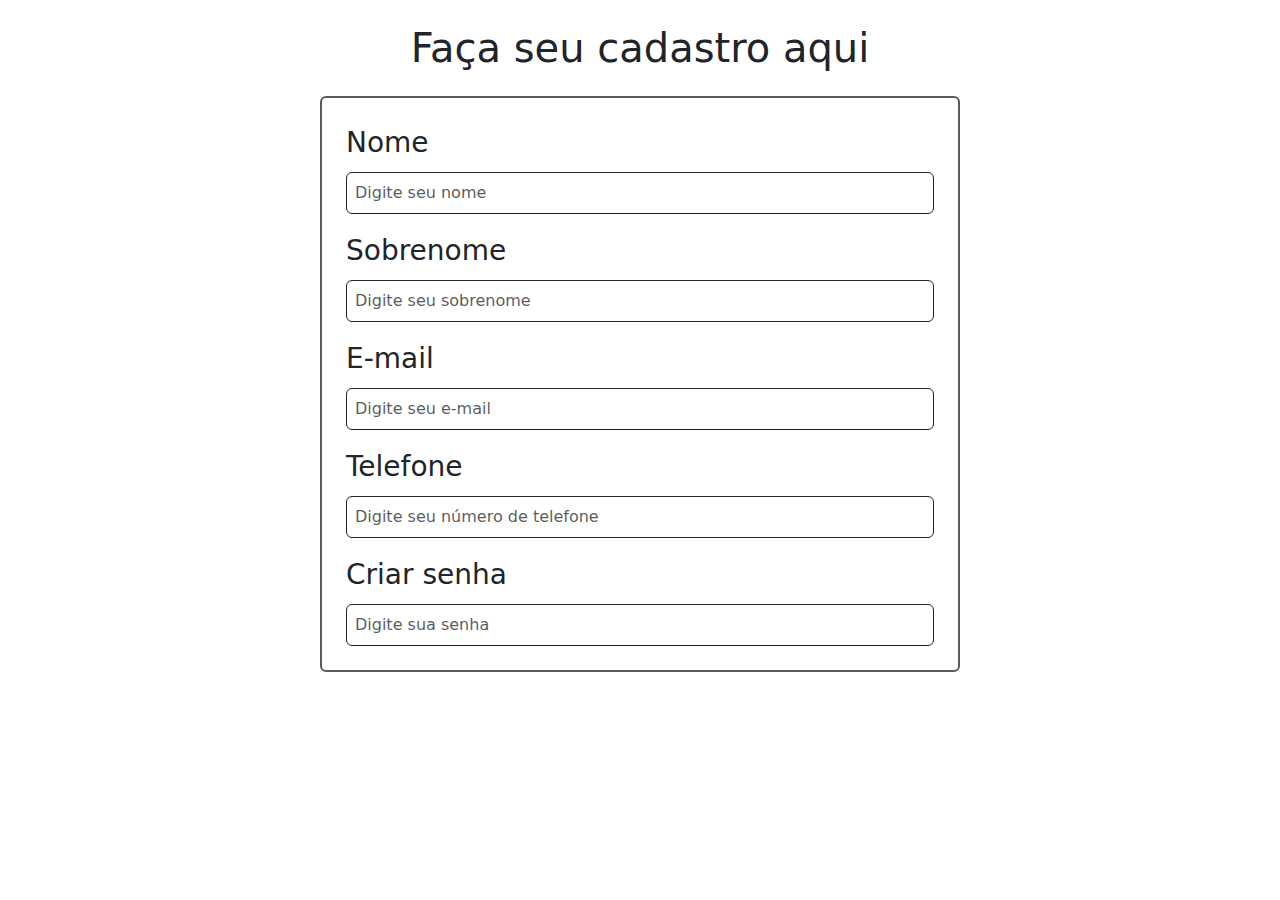
==== cadastro.html @ af349bdb "criado o cadastro" ====
<!DOCTYPE html>
<html lang="en">
<head>

    <meta charset="UTF-8">
    <meta name="viewport" content="width=device-width, initial-scale=1.0">
    <title>Cadastro</title>
    <link rel="stylesheet" href="https://cdn.jsdelivr.net/npm/bootstrap@5.2.0-beta1/dist/css/bootstrap.min.css">

</head>
<body>

     <!-- TELA PARA CRIAR CONTA -->

     <h1 class="text-center mt-4">

         Faça seu cadastro aqui

     </h1>

     <section class="col-6 border border-2 border-dark border-opacity-75 rounded mx-auto mt-4" id="dados">

        <div class="container-fluid p-4">

            <form action="">

                <section class="row">

                    <div class="row-6">

                        <label class="fs-3" for="nome">Nome</label>

                        <input type="text" name="nome" id="nome" placeholder="Digite seu nome" class="form-control mt-2 border-dark p-2" minlength="5" required>

                    </div>

                    <div>

                        <label class="fs-3 mt-3" for="sobrenome">Sobrenome</label>

                        <input type="text" name="sobrenome" id="sobrenome" placeholder="Digite seu sobrenome" class="form-control mt-2 border-dark p-2" minlength="5" required>

                    </div>

                    <div class="row-6">

                        <label class="fs-3 mt-3" for="criarEmail">E-mail</label>

                        <input type="email" name="email" id="criarEmail" placeholder="Digite seu e-mail" class="form-control mt-2 border-dark p-2" required>

                    </div>

                    <div class="row-6">

                        <label class="fs-3 mt-3" for="telefone">Telefone</label>

                        <input type="number" name="telefone" id="telefone" placeholder="Digite seu número de telefone" class="form-control border-dark p-2 mt-2" required>

                    </div>

                    <div class="row-6">

                        <label class="fs-3 mt-3" for="criarSenha">Criar senha</label>

                        <input type="password" name="criarSenha" id="criarSenha" placeholder="Digite sua senha" class="form-control border-dark p-2 mt-2"  min="4" required>

                    </div>

                </section>

            </form>

        </div>

    </section>

    <script src="cadastro.js"></script>

</body>
</html>
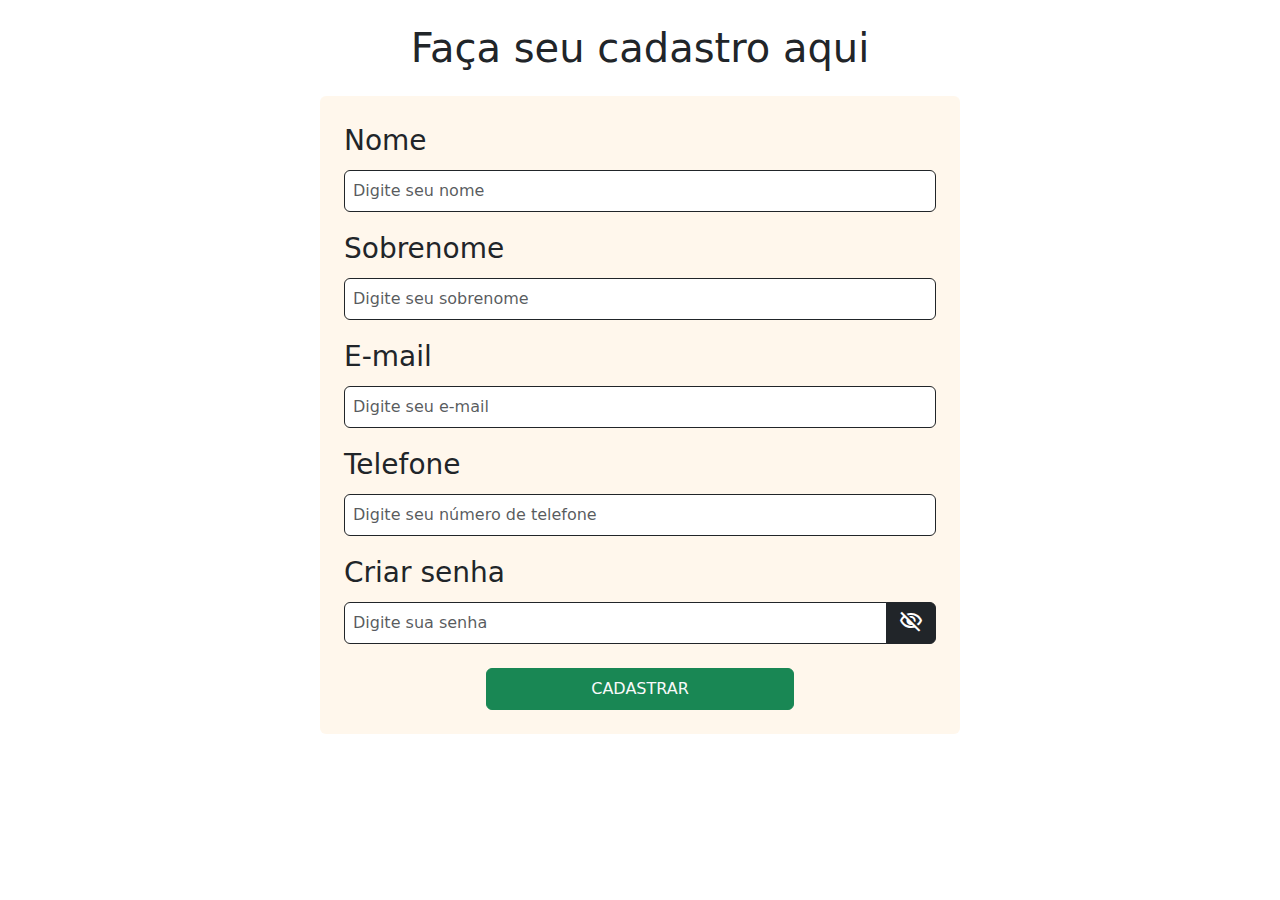
==== commit 0a272efd: "finalizado aparencia e layout" ====
--- a/cadastro.html
+++ b/cadastro.html
@@ -6,6 +6,8 @@
     <meta name="viewport" content="width=device-width, initial-scale=1.0">
     <title>Cadastro</title>
     <link rel="stylesheet" href="https://cdn.jsdelivr.net/npm/bootstrap@5.2.0-beta1/dist/css/bootstrap.min.css">
+    <link href="https://fonts.googleapis.com/css2?family=Material+Symbols+Outlined" rel="stylesheet" />
+    <link rel="stylesheet" href="cadastro.css">
 
 </head>
 <body>
@@ -18,7 +20,7 @@
 
      </h1>
 
-     <section class="col-6 border border-2 border-dark border-opacity-75 rounded mx-auto mt-4" id="dados">
+     <section class="col-md-6 col-sm-11 rounded mx-auto mt-4 mb-4" id="dados">
 
         <div class="container-fluid p-4">
 
@@ -26,11 +28,11 @@
 
                 <section class="row">
 
-                    <div class="row-6">
+                    <div>
 
                         <label class="fs-3" for="nome">Nome</label>
 
-                        <input type="text" name="nome" id="nome" placeholder="Digite seu nome" class="form-control mt-2 border-dark p-2" minlength="5" required>
+                        <input type="text" name="nome" id="nome" placeholder="Digite seu nome" class="form-control mt-2 border-dark p-2" required>
 
                     </div>
 
@@ -38,11 +40,11 @@
 
                         <label class="fs-3 mt-3" for="sobrenome">Sobrenome</label>
 
-                        <input type="text" name="sobrenome" id="sobrenome" placeholder="Digite seu sobrenome" class="form-control mt-2 border-dark p-2" minlength="5" required>
+                        <input type="text" name="sobrenome" id="sobrenome" placeholder="Digite seu sobrenome" class="form-control mt-2 border-dark p-2" required>
 
                     </div>
 
-                    <div class="row-6">
+                    <div>
 
                         <label class="fs-3 mt-3" for="criarEmail">E-mail</label>
 
@@ -50,7 +52,7 @@
 
                     </div>
 
-                    <div class="row-6">
+                    <div>
 
                         <label class="fs-3 mt-3" for="telefone">Telefone</label>
 
@@ -58,13 +60,35 @@
 
                     </div>
 
-                    <div class="row-6">
+                    <span id="msgTelefone"></span>
+
+                    <div>
 
                         <label class="fs-3 mt-3" for="criarSenha">Criar senha</label>
 
-                        <input type="password" name="criarSenha" id="criarSenha" placeholder="Digite sua senha" class="form-control border-dark p-2 mt-2"  min="4" required>
+                        <div class="input-group">
 
+                            <input type="password" name="criarSenha" id="criarSenha" placeholder="Digite sua senha" class="form-control border-dark p-2 mt-2"  min="4" required>
+
+                            <span class="material-symbols-outlined btn btn-dark mt-2 input-group-append">
+
+                                visibility_off
+
+                            </span>
+
+
+                        </div>
+
+                        
                     </div>
+
+                    <span id="msgSenhaCadastro"></span>
+
+                    <button class="btn btn-success mt-4 col-6 mx-auto rounded p-2">
+
+                        <a class="link-light text-decoration-none" href="index.html">CADASTRAR</a>
+    
+                    </button>
 
                 </section>
 
--- a/cadastro.css
+++ b/cadastro.css
@@ -0,0 +1,9 @@
+body{
+    background-image: url('https://fmp.edu.br/wp-content/uploads/2022/02/fmp-show-cancelado-3.jpg');
+    background-size: cover;
+    background-repeat: no-repeat;
+}
+
+#dados{
+    background-color: #fff2e1a1;
+}